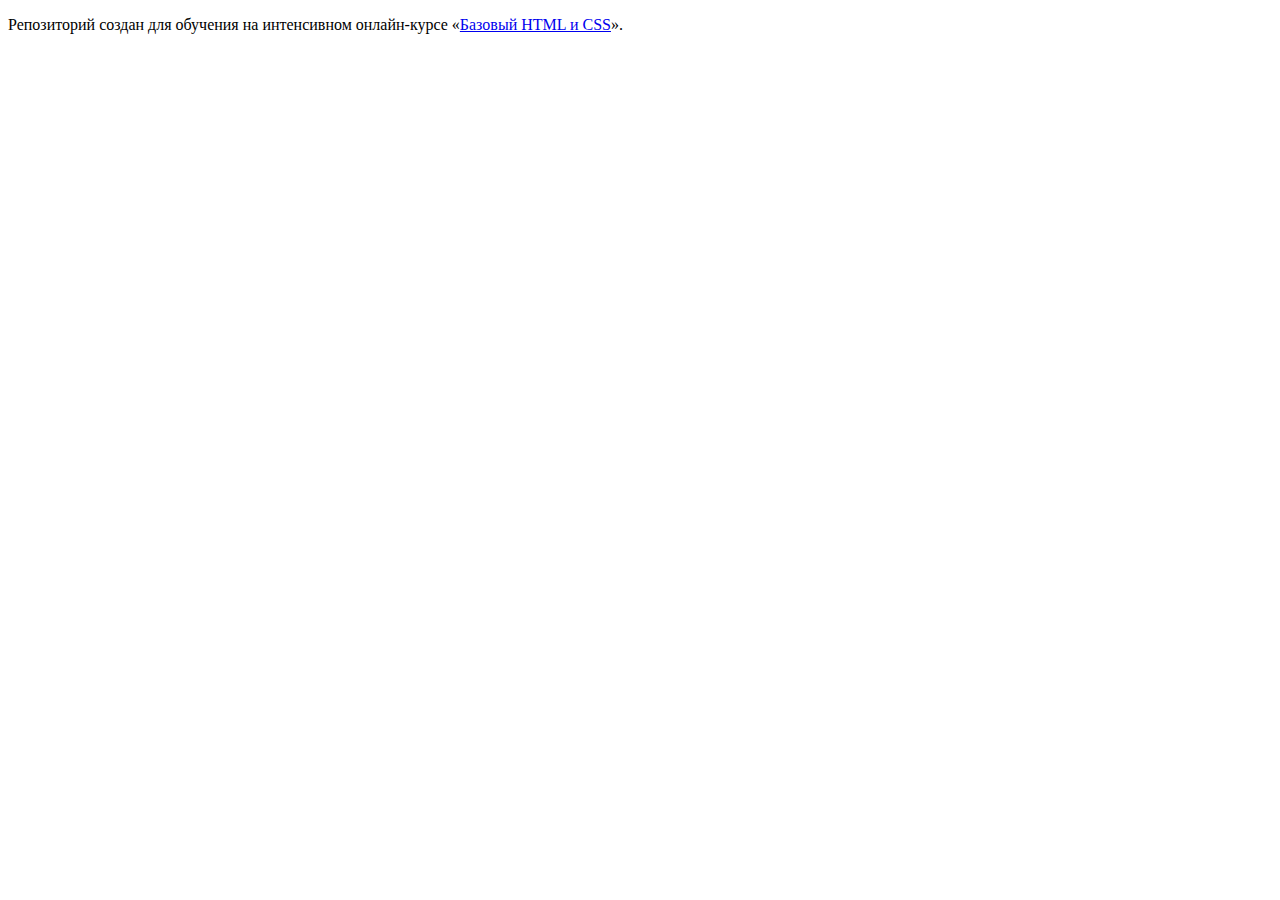
==== index.html @ 2a0ff090 ":hatching_chick:" ====
<!DOCTYPE html>
<html lang="ru">
  <head>
    <meta charset="utf-8">
    <title>HTML Academy: Барбершоп</title>
  </head>
  <body>

    <p>Репозиторий создан для обучения на интенсивном онлайн‑курсе «<a href="https://htmlacademy.ru/intensive/htmlcss">Базовый HTML и CSS</a>».</p>

  </body>
</html>
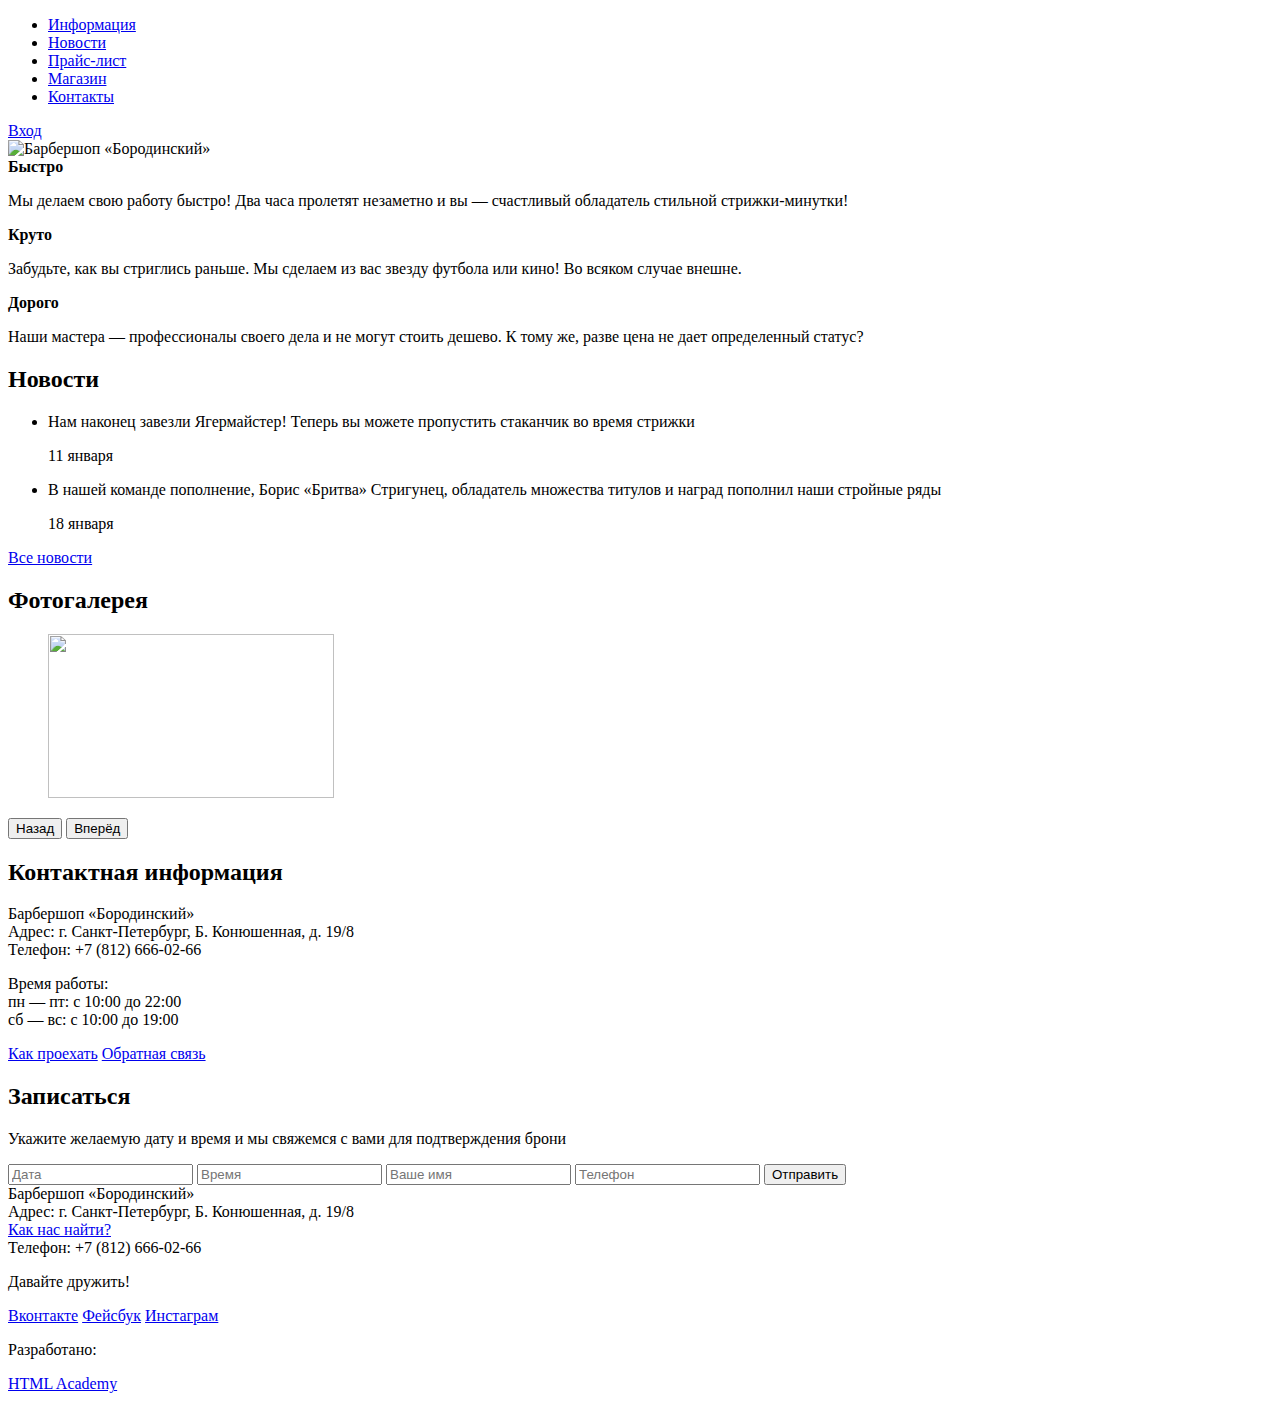
==== commit b9e46180: "Разметка Главной страницы" ====
--- a/index.html
+++ b/index.html
@@ -2,11 +2,127 @@
 <html lang="ru">
   <head>
     <meta charset="utf-8">
-    <title>HTML Academy: Барбершоп</title>
+    <title>Барбершоп «Бородинский»</title>
   </head>
   <body>
-
-    <p>Репозиторий создан для обучения на интенсивном онлайн‑курсе «<a href="https://htmlacademy.ru/intensive/htmlcss">Базовый HTML и CSS</a>».</p>
-
+    <header class="main-header">
+      <div class="container">
+        <nav class="main-navigation">
+          <ul>
+            <li>
+              <a href="#">Информация</a>
+            </li>
+            <li>
+              <a href="#">Новости</a>
+            </li>
+            <li>
+              <a href="#">Прайс-лист</a>
+            </li>
+            <li>
+              <a href="#">Магазин</a>
+            </li>
+            <li>
+              <a href="#">Контакты</a>
+            </li>
+          </ul>
+        </nav>
+        <div class="user-block">
+          <a class="login" href="#">Вход</a>
+        </div>
+      </div>
+    </header>
+    <main class="container">
+      <div class="index-logo">
+        <img src="img/index-logo.png" width="368" height="204" alt="Барбершоп «Бородинский»">
+      </div>
+      <section class="features">
+        <div class="features-item">
+          <b class="features-name">Быстро</b>
+          <p>Мы делаем свою работу быстро! Два часа пролетят незаметно и вы — счастливый обладатель стильной стрижки-минутки!</p>
+        </div>
+        <div class="features-item">
+          <b class="features-name">Круто</b>
+          <p>Забудьте, как вы стриглись раньше. Мы сделаем из вас звезду футбола или кино! Во всяком случае внешне.</p>
+        </div>
+        <div class="features-item">
+          <b class="features-name">Дорого</b>
+          <p>Наши мастера — профессионалы своего дела и не могут стоить дешево. К тому же, разве цена не дает определенный статус?</p>
+        </div>
+      </section>
+      <div class="index-content">
+        <div class="index-content-left">
+          <h2 class="index-content-title">Новости</h2>
+          <ul class="news-preview">
+            <li>
+              <p>Нам наконец завезли Ягермайстер! Теперь вы можете пропустить стаканчик во время стрижки</p>
+              <time datetime="2016-01-11">11 января</time>
+            </li>
+            <li>
+              <p>В нашей команде пополнение, Борис «Бритва» Стригунец, обладатель множества титулов и наград пополнил наши стройные ряды</p>
+              <time datetime="2016-01-18">18 января</time>
+            </li>
+          </ul>
+          <a class="btn" href="#">Все новости</a>
+        </div>
+        <div class="index-content-right">
+          <h2 class="index-content-title">Фотогалерея</h2>
+          <div class="gallery">
+            <figure class="gallery-content">
+              <img src="img/photo-1.jpg" width="286" height="164" alt="">
+            </figure>
+            <button class="btn gallery-prev" type="button">Назад</button>
+            <button class="btn gallery-next" type="button">Вперёд</button>
+          </div>
+        </div>
+      </div>
+      <div class="index-content">
+        <div class="index-content-left">
+          <h2 class="index-content-title">Контактная информация</h2>
+          <p>
+            Барбершоп «Бородинский»<br>
+            Адрес: г. Санкт-Петербург, Б. Конюшенная, д. 19/8<br>
+            Телефон: +7 (812) 666-02-66
+          </p>
+          <p>
+            Время работы:<br>
+            пн — пт: с 10:00 до 22:00<br>
+            сб — вс: с 10:00 до 19:00
+          </p>
+          <a class="btn" href="#">Как проехать</a>
+          <a class="btn" href="#">Обратная связь</a>
+        </div>
+        <div class="index-content-right">
+          <h2 class="index-content-title">Записаться</h2>
+          <p>Укажите желаемую дату и время и мы свяжемся с вами для подтверждения брони</p>
+          <form class="appointment-form" action="https://echo.htmlacademy.ru" method="post">
+            <input type="text" name="date" value="" placeholder="Дата">
+            <input type="text" name="time" value="" placeholder="Время">
+            <input type="text" name="name" value="" placeholder="Ваше имя">
+            <input type="tel" name="phone" value="" placeholder="Телефон">
+            <button class="btn" type="submit">Отправить</button>
+          </form>
+        </div>
+      </div>
+    </main>
+    <footer class="main-footer">
+      <div class="container">
+        <section class="footer-contacts">
+          Барбершоп «Бородинский»<br>
+          Адрес: г. Санкт-Петербург, Б. Конюшенная, д. 19/8<br>
+          <a href="#">Как нас найти?</a><br>
+          Телефон: +7 (812) 666-02-66
+        </section>
+        <section class="footer-social">
+          <p>Давайте дружить!</p>
+          <a class="social-btn social-btn-vk" href="#">Вконтакте</a>
+          <a class="social-btn social-btn-fb" href="#">Фейсбук</a>
+          <a class="social-btn social-btn-inst" href="#">Инстаграм</a>
+        </section>
+        <section class="footer-copyright">
+          <p>Разработано:</p>
+          <a class="btn" href="https://htmlacademy.ru">HTML Academy</a>
+        </section>
+      </div>
+    </footer>
   </body>
-</html>
+</html>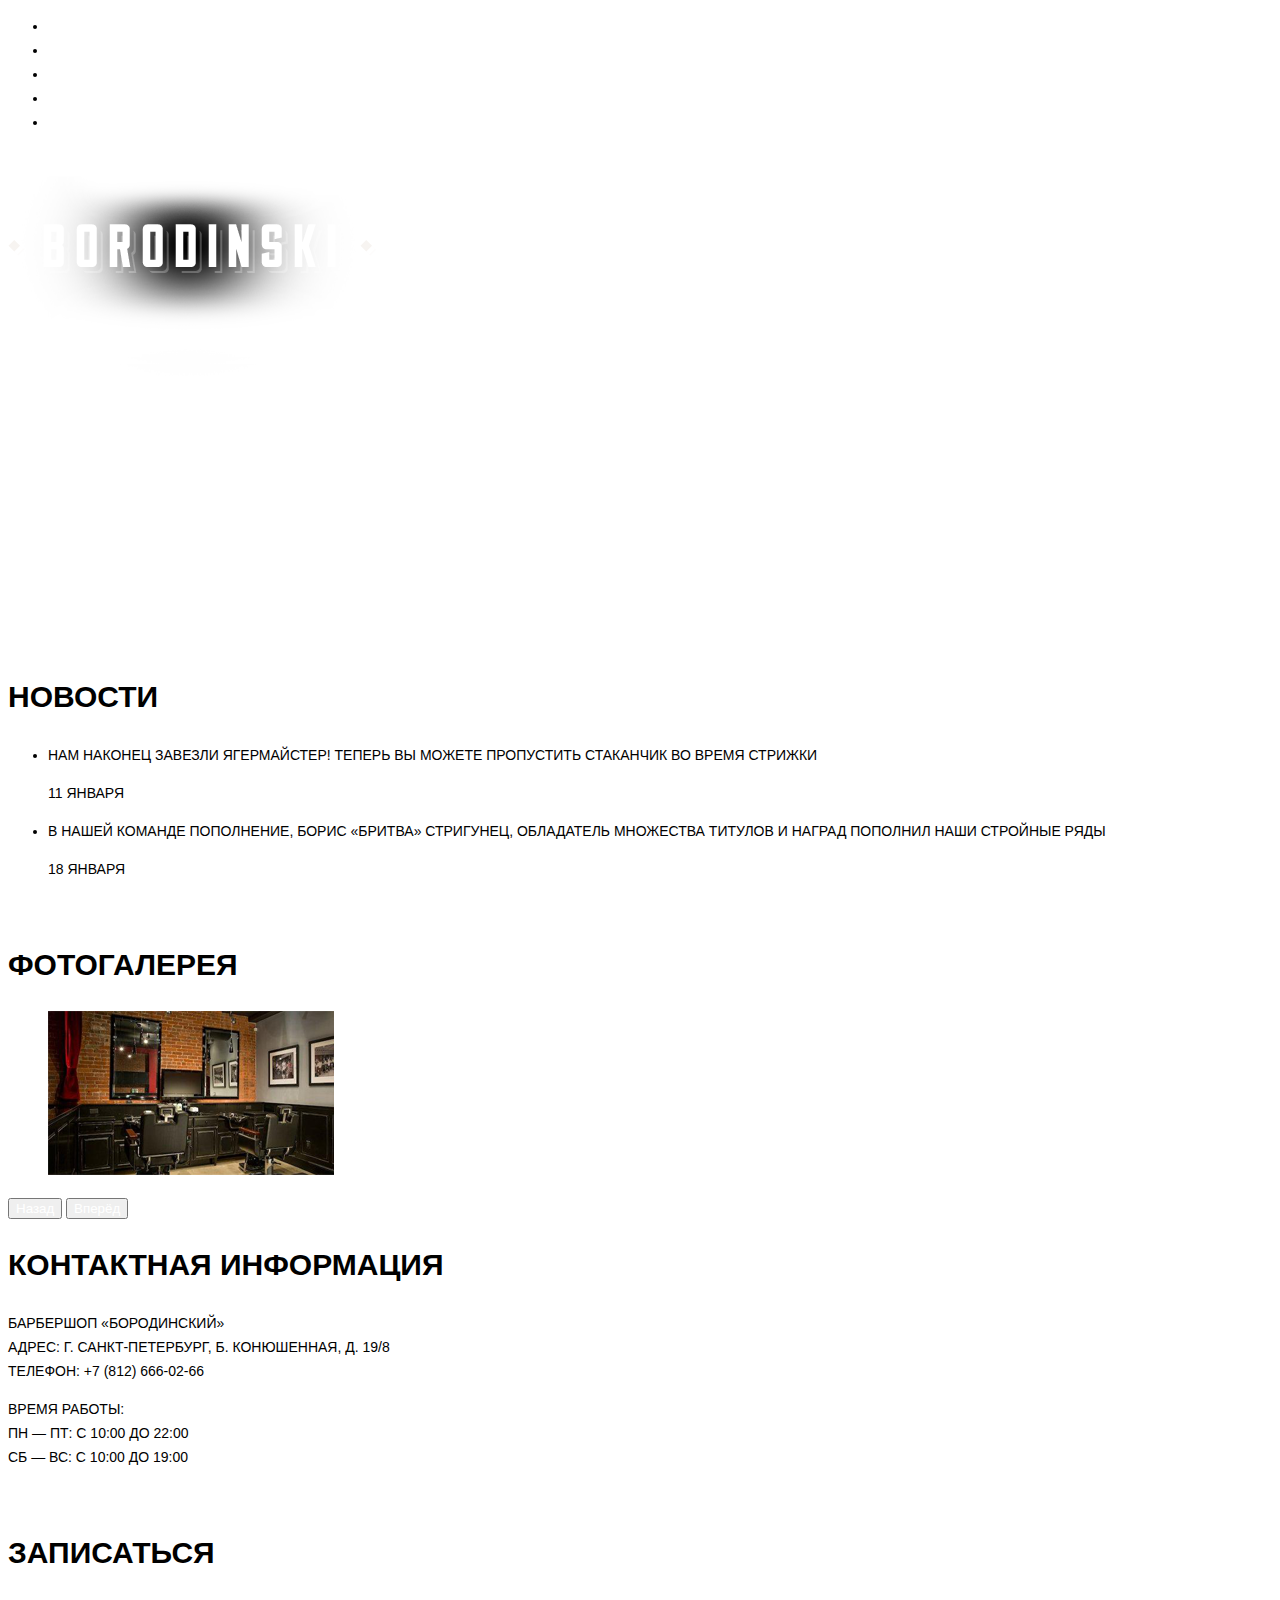
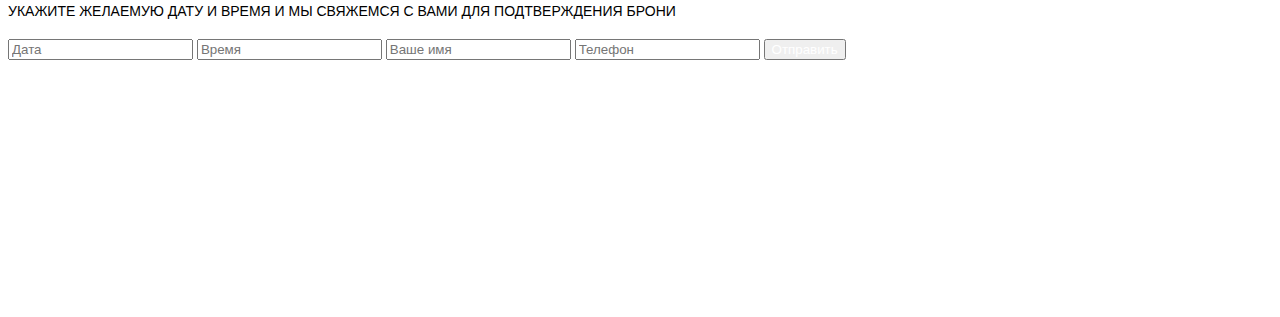
==== commit 018b9cd8: "Стили" ====
--- a/index.html
+++ b/index.html
@@ -3,6 +3,7 @@
   <head>
     <meta charset="utf-8">
     <title>Барбершоп «Бородинский»</title>
+    <link href="css/style.css" rel="stylesheet">
   </head>
   <body>
     <header class="main-header">
@@ -68,7 +69,7 @@
           <h2 class="index-content-title">Фотогалерея</h2>
           <div class="gallery">
             <figure class="gallery-content">
-              <img src="img/photo-1.jpg" width="286" height="164" alt="">
+              <img src="img/photo-1.jpg" width="286" height="164" alt="фото">
             </figure>
             <button class="btn gallery-prev" type="button">Назад</button>
             <button class="btn gallery-next" type="button">Вперёд</button>
--- a/css/style.css
+++ b/css/style.css
@@ -0,0 +1,84 @@
+body {
+	font-style: bold;
+	font-size: 14px;
+	line-height: 24px;
+	font-family: "PT Sans Narrow", "Arial", sans-serif;
+	color: #000000;
+	text-transform: uppercase;
+}
+
+h1 {
+	font-size: 30px;
+	line-height: 42px;
+}
+
+h2 {
+	font-size: 30px;
+	line-height: 42px;
+}
+
+h3 {
+	font-size: 24px;
+	line-height: 40px;	
+}
+
+.btn {
+	color: #ffffff;
+}
+
+.main-header a {
+	font-style: bold;
+	font-size: 16px;
+	line-height: 20px;
+	color: #ffffff;
+}
+
+.features {
+	color: #ffffff;
+}
+
+.features-name {
+	font-size: 30px;
+	line-height: 42px;
+}
+
+.breadcrumbs a {
+	color: #000000;
+}
+
+.breadcrumbs .disabled {
+	color: #aba9a7;
+}
+
+.code {
+	color: #aeaeae;
+}
+
+.item-title {
+	line-height: 18px;
+	color: #000000;
+}
+
+.filters {
+	line-height: 18px;
+}
+
+.manufacturers p {
+	font-style: bold;
+	font-size: 24px;
+	line-height: 30px;
+}
+
+.price-promo h2 {
+	font-size: 48px;
+	line-height: 48px;
+}
+
+.main-footer {
+	color: #ffffff;
+}
+
+.main-footer a {
+	color: #ffffff;
+}
+
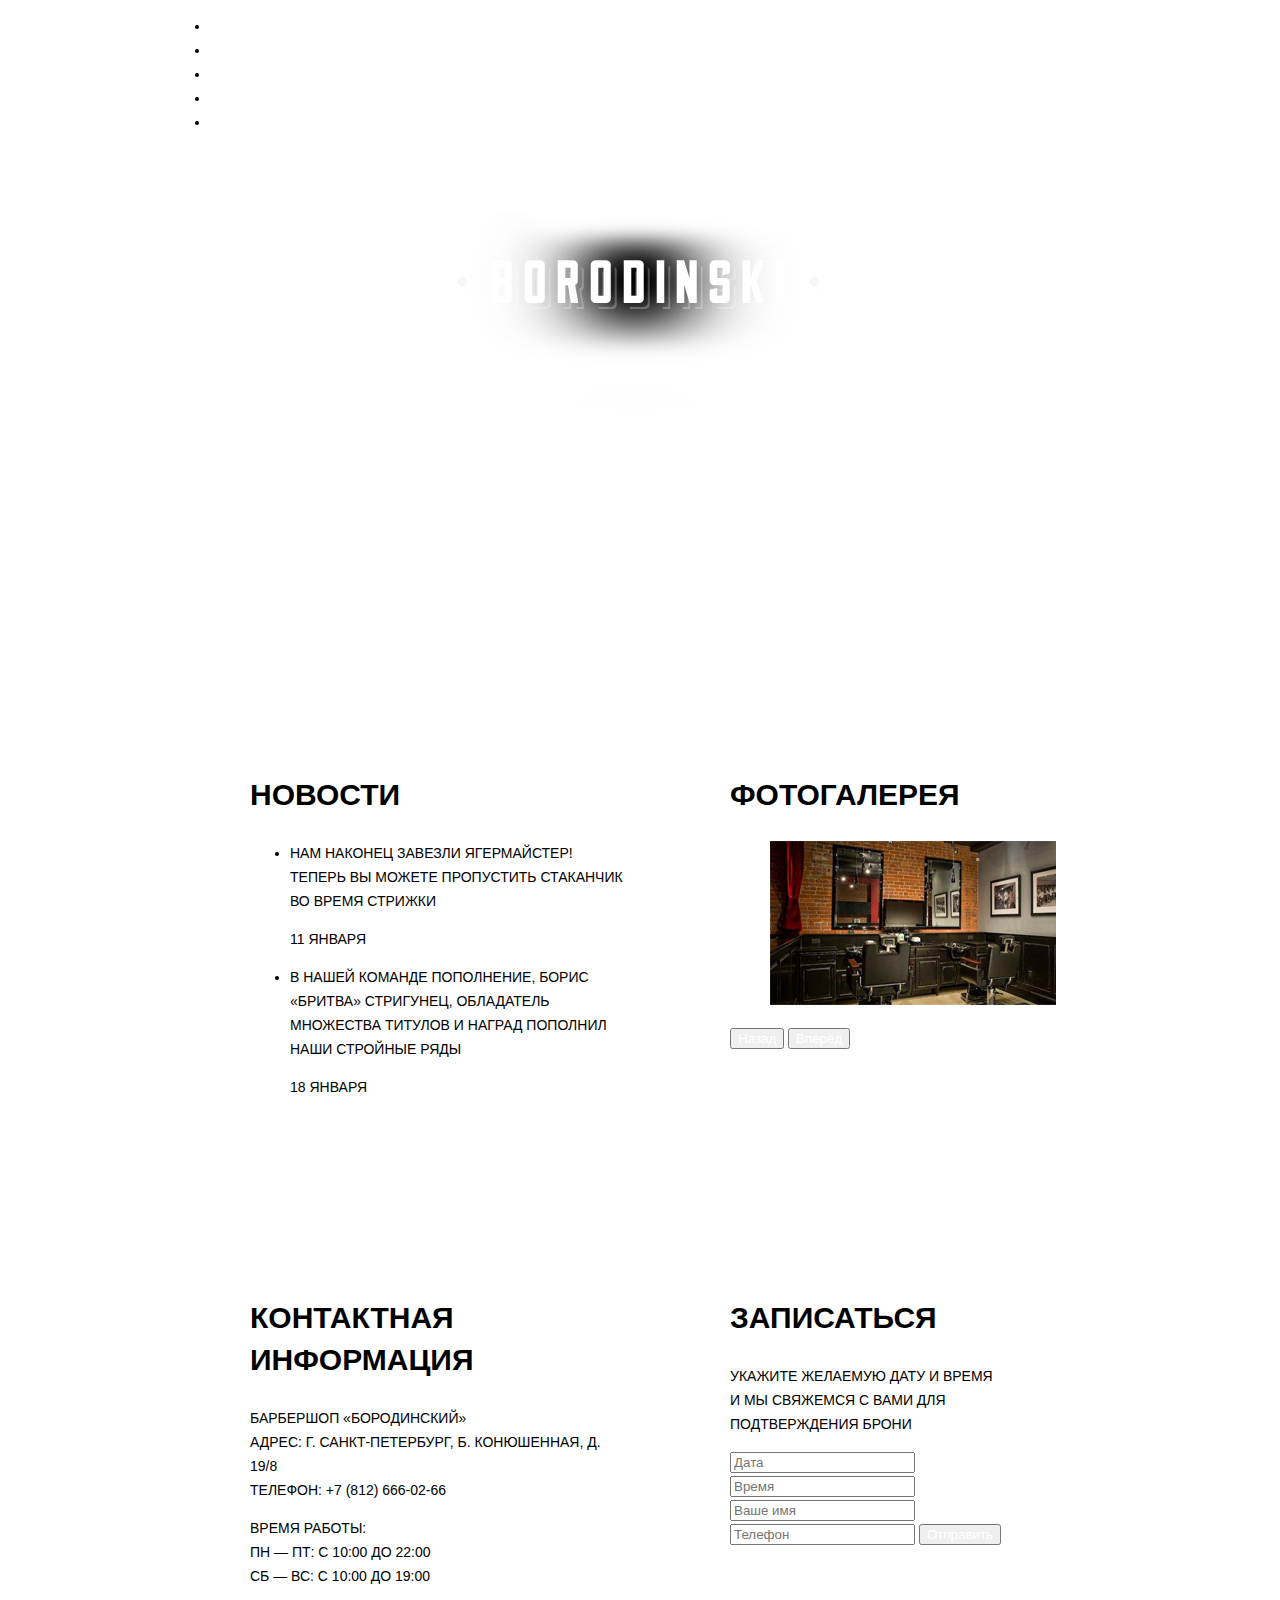
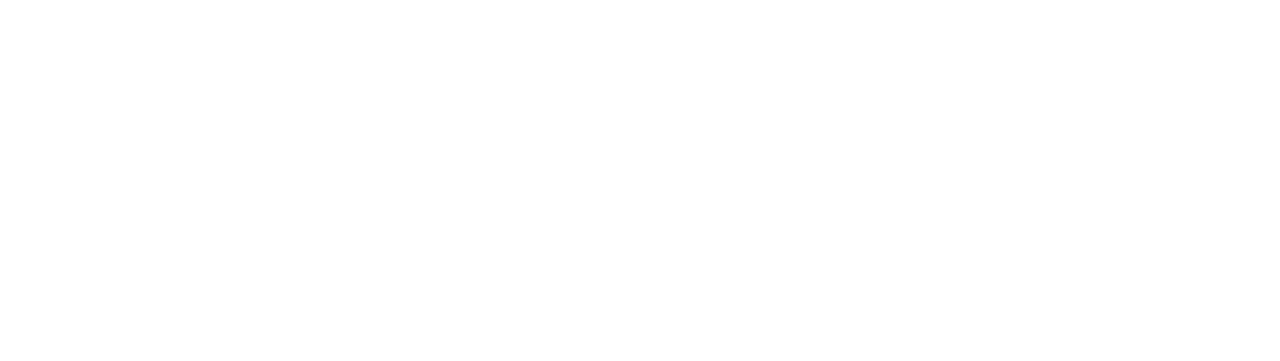
==== commit 94b64c47: "Сетка Барбершопа" ====
--- a/index.html
+++ b/index.html
@@ -7,7 +7,7 @@
   </head>
   <body>
     <header class="main-header">
-      <div class="container">
+      <div class="container clearfix">
         <nav class="main-navigation">
           <ul>
             <li>
@@ -36,7 +36,7 @@
       <div class="index-logo">
         <img src="img/index-logo.png" width="368" height="204" alt="Барбершоп «Бородинский»">
       </div>
-      <section class="features">
+      <section class="features clearfix">
         <div class="features-item">
           <b class="features-name">Быстро</b>
           <p>Мы делаем свою работу быстро! Два часа пролетят незаметно и вы — счастливый обладатель стильной стрижки-минутки!</p>
@@ -50,7 +50,7 @@
           <p>Наши мастера — профессионалы своего дела и не могут стоить дешево. К тому же, разве цена не дает определенный статус?</p>
         </div>
       </section>
-      <div class="index-content">
+      <div class="index-content clearfix">
         <div class="index-content-left">
           <h2 class="index-content-title">Новости</h2>
           <ul class="news-preview">
@@ -76,7 +76,7 @@
           </div>
         </div>
       </div>
-      <div class="index-content">
+      <div class="index-content clearfix">
         <div class="index-content-left">
           <h2 class="index-content-title">Контактная информация</h2>
           <p>
@@ -106,7 +106,7 @@
       </div>
     </main>
     <footer class="main-footer">
-      <div class="container">
+      <div class="container clearfix">
         <section class="footer-contacts">
           Барбершоп «Бородинский»<br>
           Адрес: г. Санкт-Петербург, Б. Конюшенная, д. 19/8<br>
--- a/css/style.css
+++ b/css/style.css
@@ -82,3 +82,210 @@
 	color: #ffffff;
 }
 
+/*                         */
+
+html,
+body {
+  min-width: 1122px;
+  min-height: 1750px;
+  margin: 0;
+  padding: 0;
+}
+
+body {
+
+  background-size: 1122px auto;
+}
+
+.clearfix::after {
+  content: "";
+  display: table;
+  clear: both;
+}
+
+.container {
+  width: 940px;
+  margin: 0 auto;
+  padding: 0 10px;
+}
+
+.main-header {
+  margin-bottom: 60px;
+}
+
+.main-navigation {
+  float: left;
+  width: 780px;
+
+  /* Только для оформления сетки */
+  min-height: 70px;
+}
+
+.user-block {
+  float: right;
+  width: 140px;
+
+  /* Только для оформления сетки */
+  min-height: 70px;
+}
+
+.index-logo {
+  width: 368px;
+  min-height: 204px;
+  margin-right: auto;
+  margin-left: auto;
+  margin-bottom: 25px;
+}
+
+.features {
+  margin-bottom: 80px;
+}
+
+.features-item {
+  float: left;
+  width: 300px;
+  margin-right: 20px;
+  
+  /* Только для оформления сетки */
+  min-height: 175px;
+}
+
+.features-item:last-child {
+  margin-right: 0;
+}
+
+.index-content {
+  margin-bottom: 35px;
+  padding: 50px 80px;
+}
+
+.index-content-left {
+  float: left;
+  width: 380px;
+  
+  /* Только для оформления сетки */
+  min-height: 330px;
+}
+
+.index-content-right {
+  float: right;
+  width: 300px;
+
+  /* Только для оформления сетки */
+  min-height: 330px;
+}
+
+.main-footer {
+  margin-top: 65px;
+  padding-top: 60px;
+  padding-bottom: 40px;
+}
+
+.footer-contacts {
+  float: left;
+  width: 320px;
+  margin-right: 60px;
+
+  /* Только для оформления сетки */
+  min-height: 90px;
+}
+
+.footer-social {
+  float: left;
+  width: 180px;
+
+  /* Только для оформления сетки */
+  min-height: 90px;
+}
+
+.footer-copyright {
+  float: right;
+  width: 180px;
+
+  /* Только для оформления сетки */
+  min-height: 90px;
+}
+
+.breadcrumbs {
+	margin-bottom: 60px;
+}
+
+.filters {
+	float: left;
+	width: 220px;
+	min-height: 570px;
+}
+
+.catalog-item {
+	display: inline-block;
+	vertical-align: top;
+	width: 220px;
+	min-height: 280px;
+	margin-left: 20px;
+	margin-bottom: 20px;
+}
+
+.catalog-item:nth-child(3) {
+	margin-left: 10px;
+	margin-right: 0px;
+}
+
+
+.catalog-item:last-child {
+	margin-left: 10px;
+	margin-right: 0px;
+}
+
+.item-photos {
+	float: left;
+	width: 460px;
+}
+
+.item-photos img{
+	margin-right: 15px;
+	margin-bottom: 20px;
+}
+
+.item-photos img:last-of-type {
+	margin-right: 0;
+}
+
+.item-content {
+	float: right;
+	width: 390px;
+}
+
+.availability {
+	float: left;
+	width: 150px;
+}
+
+.code {
+	float: right;
+	width: 140px;
+}
+
+.price-resources {
+	float: left;
+	width: 240px;
+}
+
+.price-table {
+	float: right;
+	width: 460px;
+}
+
+.about-us {
+	float: left;
+}
+
+.left-column {
+	float: left;
+	width: 380px;
+	margin-right: 100px;
+}
+
+.right-column {
+	float: right;
+	width: 380px;
+}
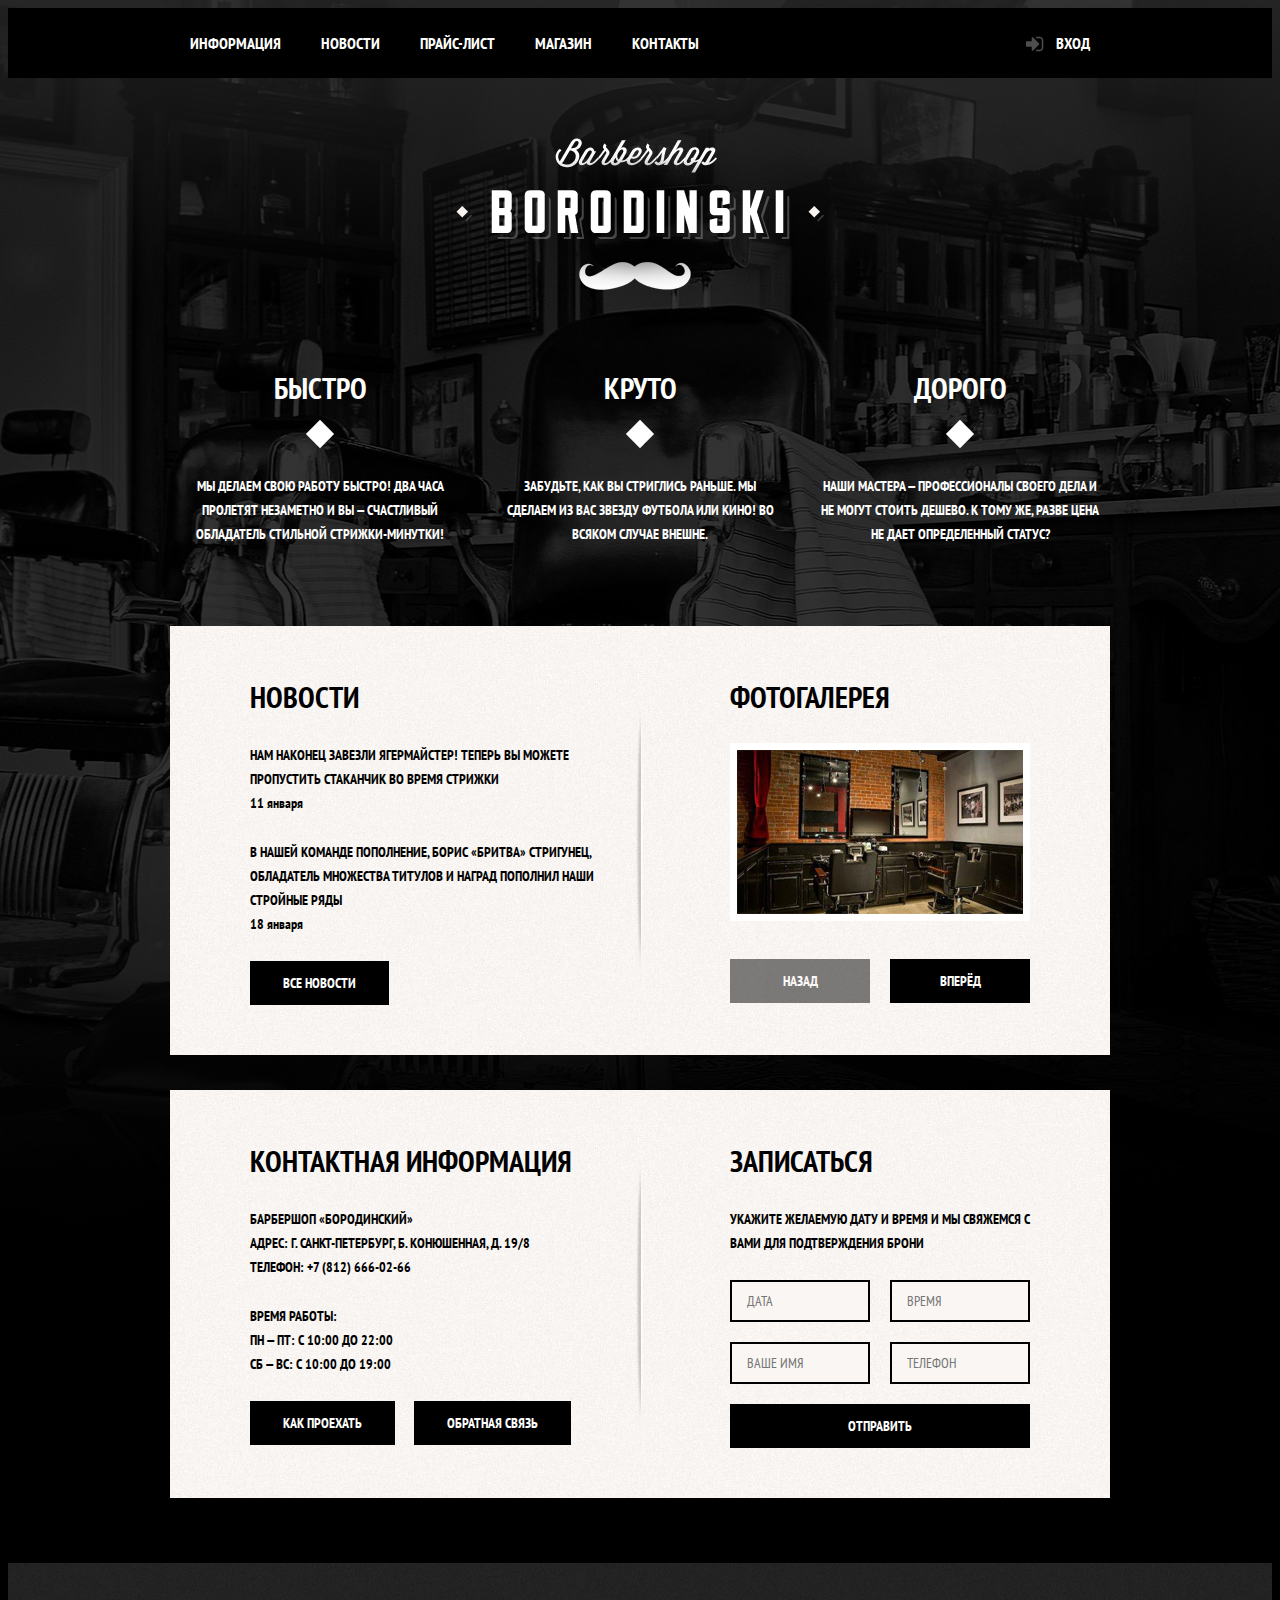
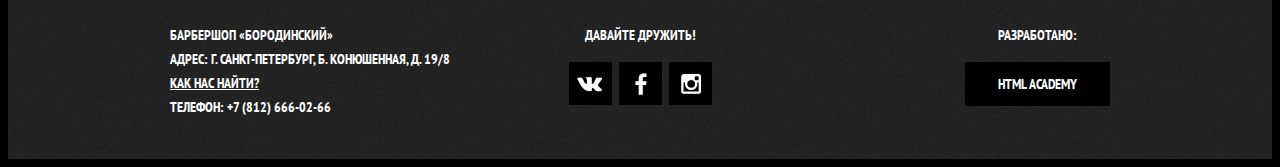
==== commit df062938: "Задание" ====
--- a/index.html
+++ b/index.html
@@ -3,7 +3,9 @@
   <head>
     <meta charset="utf-8">
     <title>Барбершоп «Бородинский»</title>
-    <link href="css/style.css" rel="stylesheet">
+    <link rel="stylesheet" href="https://fonts.googleapis.com/css?family=PT+Sans+Narrow:400,700&amp;subset=latin,cyrillic">
+    <link rel="stylesheet" href="css/normalize.css">
+    <link rel="stylesheet" href="css/style.css">
   </head>
   <body>
     <header class="main-header">
@@ -17,13 +19,13 @@
               <a href="#">Новости</a>
             </li>
             <li>
-              <a href="#">Прайс-лист</a>
+              <a href="price.html">Прайс-лист</a>
             </li>
             <li>
-              <a href="#">Магазин</a>
+              <a href="catalog.html">Магазин</a>
             </li>
             <li>
-              <a href="#">Контакты</a>
+              <a href="#cont">Контакты</a>
             </li>
           </ul>
         </nav>
@@ -39,15 +41,15 @@
       <section class="features clearfix">
         <div class="features-item">
           <b class="features-name">Быстро</b>
-          <p>Мы делаем свою работу быстро! Два часа пролетят незаметно и вы — счастливый обладатель стильной стрижки-минутки!</p>
+          <p>Мы делаем свою работу быстро! Два часа пролетят незаметно и вы — счастливый обладатель стильной стрижки-минутки!</p>
         </div>
         <div class="features-item">
           <b class="features-name">Круто</b>
-          <p>Забудьте, как вы стриглись раньше. Мы сделаем из вас звезду футбола или кино! Во всяком случае внешне.</p>
+          <p>Забудьте, как вы стриглись раньше. Мы сделаем из вас звезду футбола или кино! Во всяком случае внешне.</p>
         </div>
         <div class="features-item">
           <b class="features-name">Дорого</b>
-          <p>Наши мастера — профессионалы своего дела и не могут стоить дешево. К тому же, разве цена не дает определенный статус?</p>
+          <p>Наши мастера — профессионалы своего дела и не могут стоить дешево. К тому же, разве цена не дает определенный статус?</p>
         </div>
       </section>
       <div class="index-content clearfix">
@@ -55,11 +57,11 @@
           <h2 class="index-content-title">Новости</h2>
           <ul class="news-preview">
             <li>
-              <p>Нам наконец завезли Ягермайстер! Теперь вы можете пропустить стаканчик во время стрижки</p>
+              <p>Нам наконец завезли Ягермайстер! Теперь вы можете пропустить стаканчик во время стрижки</p>
               <time datetime="2016-01-11">11 января</time>
             </li>
             <li>
-              <p>В нашей команде пополнение, Борис «Бритва» Стригунец, обладатель множества титулов и наград пополнил наши стройные ряды</p>
+              <p>В нашей команде пополнение, Борис «Бритва» Стригунец, обладатель множества титулов и наград пополнил наши стройные ряды</p>
               <time datetime="2016-01-18">18 января</time>
             </li>
           </ul>
@@ -69,9 +71,9 @@
           <h2 class="index-content-title">Фотогалерея</h2>
           <div class="gallery">
             <figure class="gallery-content">
-              <img src="img/photo-1.jpg" width="286" height="164" alt="фото">
+              <img src="img/photo-1.jpg" width="286" height="164" alt="">
             </figure>
-            <button class="btn gallery-prev" type="button">Назад</button>
+            <button class="btn gallery-prev" type="button" disabled>Назад</button>
             <button class="btn gallery-next" type="button">Вперёд</button>
           </div>
         </div>
@@ -81,20 +83,20 @@
           <h2 class="index-content-title">Контактная информация</h2>
           <p>
             Барбершоп «Бородинский»<br>
-            Адрес: г. Санкт-Петербург, Б. Конюшенная, д. 19/8<br>
+            Адрес: г. Санкт-Петербург, Б. Конюшенная, д. 19/8<br>
             Телефон: +7 (812) 666-02-66
           </p>
           <p>
             Время работы:<br>
-            пн — пт: с 10:00 до 22:00<br>
-            сб — вс: с 10:00 до 19:00
+            пн — пт: с 10:00 до 22:00<br>
+            сб — вс: с 10:00 до 19:00
           </p>
           <a class="btn" href="#">Как проехать</a>
-          <a class="btn" href="#">Обратная связь</a>
+          <a class="btn" href="#" name="cont">Обратная связь</a>
         </div>
         <div class="index-content-right">
           <h2 class="index-content-title">Записаться</h2>
-          <p>Укажите желаемую дату и время и мы свяжемся с вами для подтверждения брони</p>
+          <p>Укажите желаемую дату и время и мы свяжемся с вами для подтверждения брони</p>
           <form class="appointment-form" action="https://echo.htmlacademy.ru" method="post">
             <input type="text" name="date" value="" placeholder="Дата">
             <input type="text" name="time" value="" placeholder="Время">
@@ -105,11 +107,11 @@
         </div>
       </div>
     </main>
-    <footer class="main-footer">
+    <footer class="main-footer footer-index">
       <div class="container clearfix">
         <section class="footer-contacts">
           Барбершоп «Бородинский»<br>
-          Адрес: г. Санкт-Петербург, Б. Конюшенная, д. 19/8<br>
+          Адрес: г. Санкт-Петербург, Б. Конюшенная, д. 19/8<br>
           <a href="#">Как нас найти?</a><br>
           Телефон: +7 (812) 666-02-66
         </section>
@@ -125,5 +127,25 @@
         </section>
       </div>
     </footer>
+    <div class="modal-content">
+      <button class="modal-content-close" type="button" title="Закрыть">Закрыть</button>
+      <h2 class="modal-content-title">Личный кабинет</h2>
+      <p>Введите свой логин и пароль.</p>
+      <form class="login-form" action="https://echo.htmlacademy.ru" method="post">
+        <input class="icon-user" type="text" name="login" placeholder="Логин">
+        <input class="icon-password" type="password"  name="password" placeholder="Пароль">
+        <label class="login-checkbox">
+          <input type="checkbox" name="remember">
+          <span class="checkbox-indicator"></span>
+          Запомните меня
+        </label>
+        <a class="restore" href="#">Я забыл пароль!</a>
+        <button class="btn" type="submit">Войти</button>
+      </form>
+    </div>
+    <div class="modal-content-map">
+      <button class="modal-content-close" type="button" title="Закрыть">Закрыть</button>
+      <div id="yandex-map"></div>
+    </div>
   </body>
 </html>--- a/css/style.css
+++ b/css/style.css
@@ -1,104 +1,25 @@
 body {
-	font-style: bold;
-	font-size: 14px;
-	line-height: 24px;
-	font-family: "PT Sans Narrow", "Arial", sans-serif;
-	color: #000000;
-	text-transform: uppercase;
-}
-
-h1 {
-	font-size: 30px;
-	line-height: 42px;
-}
-
-h2 {
-	font-size: 30px;
-	line-height: 42px;
-}
-
-h3 {
-	font-size: 24px;
-	line-height: 40px;	
-}
-
-.btn {
-	color: #ffffff;
-}
-
-.main-header a {
-	font-style: bold;
-	font-size: 16px;
-	line-height: 20px;
-	color: #ffffff;
-}
-
-.features {
-	color: #ffffff;
-}
-
-.features-name {
-	font-size: 30px;
-	line-height: 42px;
-}
-
-.breadcrumbs a {
-	color: #000000;
-}
-
-.breadcrumbs .disabled {
-	color: #aba9a7;
-}
-
-.code {
-	color: #aeaeae;
-}
-
-.item-title {
-	line-height: 18px;
-	color: #000000;
-}
-
-.filters {
-	line-height: 18px;
-}
-
-.manufacturers p {
-	font-style: bold;
-	font-size: 24px;
-	line-height: 30px;
-}
-
-.price-promo h2 {
-	font-size: 48px;
-	line-height: 48px;
-}
-
-.main-footer {
-	color: #ffffff;
-}
-
-.main-footer a {
-	color: #ffffff;
-}
-
-/*                         */
-
-html,
-body {
-  min-width: 1122px;
-  min-height: 1750px;
-  margin: 0;
-  padding: 0;
-}
-
-body {
-
-  background-size: 1122px auto;
+  min-width: 960px;
+
+  font-weight: 700;
+  font-size: 14px;
+  line-height: 24px;
+  font-family: "PT Sans Narrow", "Arial", sans-serif;
+  color: #ffffff;
+  text-transform: uppercase;
+
+  background: #000000 url("../img/tint.png") no-repeat center top;
+}
+
+.inner-page {
+  color: #000000;
+
+  background: #f8f3f0 url("../img/pattern-white.jpg") repeat;
 }
 
 .clearfix::after {
   content: "";
+
   display: table;
   clear: both;
 }
@@ -111,30 +32,145 @@
 
 .main-header {
   margin-bottom: 60px;
+  
+  color: #ffffff;
+  
+  background-color: #000000;
+}
+
+.inner-page .main-header {
+  margin-bottom: 55px;
 }
 
 .main-navigation {
   float: left;
   width: 780px;
-
-  /* Только для оформления сетки */
-  min-height: 70px;
+}
+
+.main-navigation ul {
+  margin: 0;
+  padding: 0;
+
+  list-style: none;
+  font-size: 0;
+}
+
+.main-navigation li {
+  display: inline-block;
+
+  font-size: 16px;
+  line-height: 20px;
+  vertical-align: top;
+}
+
+.main-navigation a {
+  display: block;
+  padding: 25px 20px;
+  
+  color: #ffffff;
+  text-decoration: none;
+}
+
+.main-navigation a:hover {
+  background: #242424;
+}
+
+.main-navigation .active {
+  position: relative;
+
+  background-color: none;
+}
+
+.main-navigation .active a:hover {
+  background: none;
+}
+
+.main-navigation .active::after {
+  content: "";
+  position: absolute;
+  right: 20px;
+  bottom: 0;
+  left: 20px;
+
+  height: 5px;
+
+  background-color: #ffffff;
+}
+
+/* Вложенность 3, но при желании можно уменьшить */
+
+.main-navigation .active span {
+  display: block;
+  padding: 25px 20px;
+}
+
+.main-navigation .logo-inner {
+  float: left;
+  width: 111px;
+  height: 20px;
+  padding-top: 22px;
+}
+
+.main-navigation .logo-inner img{
+  width: 111px;
+  height: 24px;
+}
+
+.main-navigation .logo-inner:hover {
+  background: none;
 }
 
 .user-block {
   float: right;
-  width: 140px;
-
-  /* Только для оформления сетки */
-  min-height: 70px;
+  max-width: 140px;
+}
+
+.login {
+  position: relative;
+  
+  display: inline-block;
+  padding: 25px 20px;
+  padding-left: 50px;
+  
+  font-size: 16px;
+  line-height: 20px;
+  vertical-align: top;
+  color: #ffffff;
+  text-decoration: none;
+}
+
+.login:hover {
+  background-color: #242424;
+}
+
+.login::before {
+  content: "";
+  position: absolute;
+  top: 28px;
+  left: 20px;
+
+  width: 18px;
+  height: 18px;
+
+  background: transparent url("../img/sprite.png") no-repeat;
+  background-position: -20px -20px;
+  opacity: 0.3;
+}
+
+.login:hover::before {
+  opacity: 1;
 }
 
 .index-logo {
   width: 368px;
-  min-height: 204px;
-  margin-right: auto;
-  margin-left: auto;
+  height: 204px;
+  margin: 0 auto;
   margin-bottom: 25px;
+}
+
+.index-logo img {
+  width: 368px;
+  height: 204px;
 }
 
 .features {
@@ -145,147 +181,984 @@
   float: left;
   width: 300px;
   margin-right: 20px;
-  
-  /* Только для оформления сетки */
-  min-height: 175px;
+
+  text-align: center;
 }
 
 .features-item:last-child {
   margin-right: 0;
+}
+
+.features-name {
+  position: relative;
+
+  display: block;
+  margin-bottom: 30px;
+  padding-bottom: 35px;
+
+  font-size: 30px;
+  line-height: 42px;
+}
+
+.features-item p {
+  margin: 10px;
+  margin-bottom: 0;
+}
+
+.features-name::after {
+  content: "";
+  position: absolute;
+  bottom: 0;
+  left: 50%;
+
+  display: block;
+  width: 20px;
+  height: 20px;
+  margin-left: -10px;
+
+  background-color: #ffffff;
+  transform: rotate(45deg);
 }
 
 .index-content {
   margin-bottom: 35px;
   padding: 50px 80px;
+
+  color: #000000;
+
+  background: url("../img/index-content-shadow.png") no-repeat center,
+  #f8f5f2 url("../img/pattern-white.jpg");
 }
 
 .index-content-left {
   float: left;
   width: 380px;
-  
-  /* Только для оформления сетки */
-  min-height: 330px;
 }
 
 .index-content-right {
   float: right;
   width: 300px;
-
-  /* Только для оформления сетки */
-  min-height: 330px;
+}
+
+.index-content-title {
+  margin: 0;
+  margin-bottom: 25px;
+  
+  font-size: 30px;
+  line-height: 42px;
+}
+
+.index-content p {
+  margin: 0;
+  margin-bottom: 25px;
+}
+
+.news-preview {
+  margin: 0;
+  padding: 0;
+  padding-right: 35px;
+
+  list-style: none;
+}
+
+.news-preview li {
+  margin-bottom: 25px;
+}
+
+.news-preview p {
+  margin-bottom: 0;
+}
+
+.news-preview time {
+  text-transform: none;
+}
+
+.btn {
+  display: inline-block;
+  margin-right: 16px;
+  padding: 10px 33px;
+
+  font-weight: 700;
+  font-size: 14px;
+  line-height: 24px;
+  font-family: "PT Sans Narrow", "Arial", sans-serif;
+  vertical-align: top;
+  text-align: center;
+  color: #ffffff;
+  text-transform: uppercase;
+  text-decoration: none;
+  
+  background-color: #000000;
+  border: none;
+  cursor: pointer;
+}
+
+.btn:hover,
+.btn:active {
+  background-color: #663d15;
+}
+
+.btn.disabled,
+.btn:disabled {
+  cursor: default;
+  opacity: 0.5;
+}
+
+.btn.disabled:hover,
+.btn:disabled:hover {
+  background-color: #000000;
+}
+
+.gallery {
+  position: relative;
+
+  height: 260px;
+}
+
+.gallery-content {
+  height: 164px;
+  margin: 0;
+
+  background-color: #cccccc;
+  border: 7px solid #ffffff;
+}
+
+.gallery-content img {
+  width: 286px;
+  height: 164px;
+}
+
+.gallery .btn {
+  position: absolute;
+  bottom: 0;
+
+  width: 140px;
+  margin: 0;
+}
+
+.gallery-prev {
+  left: 0;
+}
+
+.gallery-next {
+  right: 0;
+}
+
+.appointment-form input {
+  float: left;
+  width: 106px;
+  margin-right: 20px;
+  margin-bottom: 20px;
+  padding: 7px 15px;
+
+  font-size: 14px;
+  line-height: 24px;
+  font-family: "PT Sans Narrow", "Arial", sans-serif;
+  color: #000000;
+  text-transform: uppercase;
+  
+  background-color: #f9f6f3;
+  border: 2px solid #000000;
+}
+
+.appointment-form input:focus {
+  border: 2px solid #663d15;
+}
+
+.appointment-form input:nth-child(2n) {
+  margin-right: 0;
+}
+
+.appointment-form .btn {
+  clear: both;
+  width: 100%;
+}
+
+/* Стили внутренних страниц */
+
+.inner-page-title {
+  margin-bottom: 55px;
+}
+
+.inner-page-title h1 {
+  margin: 0;
+  margin-bottom: 20px;
+  padding: 0;
+
+  font-size: 30px;
+  line-height: 42px;
+}
+
+.breadcrumbs {
+  margin: 0;
+  padding: 0;
+
+  list-style: none;
+}
+
+.breadcrumbs li {
+  position: relative;
+
+  display: inline;
+  padding-right: 40px;
+}
+
+.breadcrumbs li::after {
+  content: "";
+  position: absolute;
+  top: 4px;
+  right: 18px;
+
+  width: 8px;
+  height: 8px;
+
+  background-color: #000000;
+  transform: rotate(45deg);
+}
+
+.breadcrumbs a {
+  color: #000000;
+  text-decoration: none;
+}
+
+.breadcrumbs a:hover {
+  text-decoration: underline;
+}
+
+.breadcrumbs .current {
+  color: #aba9a7;
+}
+
+.breadcrumbs .current::after {
+  display: none;
+}
+
+/* Стиль списка товара */ 
+
+
+.item-descr-list {
+  margin: 14px 0;
+  padding: 0;
+  list-style: none;
+}
+
+.item-descr-list li {
+  position: relative;
+  padding-left: 20px;
+}
+
+.item-descr-list li::before {
+  content: "";
+  position: absolute;
+  top: 8px;
+  left: 0;
+
+  width: 8px;
+  height: 8px;
+
+  background-color: #000000;
+  transform: rotate(45deg);
+}
+
+
+/* Стили цен*/
+
+.price {
+  float: left;
+  min-width: 50px;
+  padding: 15px 25px;
+  background-color: #e5e5e5;
+}
+
+.price-btn {
+  float: left;
+  min-width: 50px;
+  padding: 15px 20px;
+}
+
+/*  */
+
+
+
+
+/* Общие стили для контентных тегов */
+
+.inner-content {
+  margin-bottom: 75px;
+}
+
+.inner-content h2 {
+  margin-top: 60px;
+  margin-bottom: 30px;
+
+  font-size: 24px;
+  line-height: 30px;
+}
+
+.inner-content p {
+  margin: 14px 0;
+}
+
+.inner-content table {
+  border-collapse: collapse;
+}
+
+.inner-content td {
+  padding: 10px 15px;
+
+  border: 2px solid #000000;
+}
+
+/* Особые стили для контентных тегов */
+
+.big-heading {
+  margin-top: 55px;
+  margin-bottom: 65px;
+
+  text-align: center;
+}
+
+.big-heading h2 {
+  position: relative;
+  z-index: 2;
+  
+  display: inline-block;
+  margin: 0;
+  padding: 0 25px;
+
+  font-size: 48px;
+  line-height: 48px;
+  text-align: center;
+  
+  background: #f8f3f0 url("../img/pattern-white.jpg") repeat;
+}
+
+.big-heading::after {
+  content: "";
+  position: relative;
+  top: -25px;
+  z-index: 1;
+
+  display: block;
+
+  border-bottom: 2px solid #000000;
+}
+
+.custom-list-1 {
+  margin: 14px 0;
+  padding: 0;
+
+  list-style: none;
+}
+
+.custom-list-1 li {
+  position: relative;
+
+  margin-bottom: 15px;
+  padding-left: 20px;
+}
+
+.custom-list-1 li::before {
+  content: "";
+  position: absolute;
+  top: 8px;
+  left: 0;
+
+  width: 8px;
+  height: 8px;
+
+  background-color: #000000;
+  transform: rotate(45deg);
+}
+
+.prices-table {
+  width: 100%;
+}
+
+.prices-table td {
+  width: 50%;
+}
+
+.prices-table td:last-child {
+  text-align: center;
+}
+
+.short-text {
+  padding-right: 80px;
+}
+
+/* Колонки для контента */
+
+.inner-columns {
+  margin: 60px 0;
+}
+
+.inner-column-left,
+.inner-column-right {
+  width: 460px;
+}
+
+.inner-column-left {
+  float: left;
+}
+
+.inner-column-right {
+  float: right;
+}
+
+.inner-column-left *:first-child,
+.inner-column-right *:first-child {
+  margin-top: 0;
+}
+
+.inner-column-left *:last-child,
+.inner-column-right *:last-child {
+  margin-bottom: 0;
 }
 
 .main-footer {
   margin-top: 65px;
   padding-top: 60px;
   padding-bottom: 40px;
+
+  color: #ffffff; /* лучше явно прописать везде для футера */
+
+  background: #252525 url("../img/pattern-black.jpg");
+  box-shadow: inset 0px 30px 40px -15px #000;
+}
+
+.footer-index {
+  box-shadow: none;
 }
 
 .footer-contacts {
   float: left;
   width: 320px;
   margin-right: 60px;
-
-  /* Только для оформления сетки */
-  min-height: 90px;
+}
+
+.footer-contacts a {
+  color: #ffffff;
+}
+
+.footer-contacts a:hover {
+  text-decoration: none;
 }
 
 .footer-social {
   float: left;
   width: 180px;
 
-  /* Только для оформления сетки */
-  min-height: 90px;
+  text-align: center;
 }
 
 .footer-copyright {
   float: right;
-  width: 180px;
-
-  /* Только для оформления сетки */
-  min-height: 90px;
-}
+  max-width: 180px;
+}
+
+.footer-social p {
+  margin: 0;
+  margin-bottom: 15px;
+}
+
+.social-btn {
+  display: inline-block;
+  width: 43px;
+  height: 43px;
+  margin: 0 2px;
+
+  font-size: 0;
+  vertical-align: top;
+  text-decoration: none;
+
+  background: #000000 url("../img/sprite.png") no-repeat center;
+
+
+  transition: 
+    background-position 0.5s,
+    background-color 0.5s;  
+}
+
+.social-btn:hover {
+  background-color: #ffffff;
+}
+
+.social-btn-vk {
+  background-position: -12px -129px;
+}
+
+.social-btn-fb {
+  background-position: -65px -70px;
+}
+
+.social-btn-inst {
+  background-position: -66px -9px;
+}
+
+.social-btn-vk:hover {
+  background-position: -77px -129px;
+}
+
+.social-btn-fb:hover {
+  background-position: -117px -70px;
+}
+
+.social-btn-inst:hover {
+  background-position: -8px -68px;
+}
+
+.footer-copyright p {
+  margin: 0;
+  margin-bottom: 15px;
+
+  text-align: center;
+}
+
+.footer-copyright .btn {
+  margin-right: 0;
+}
+
+.footer-copyright .btn:hover {
+  color: #000000;
+
+  background-color: #ffffff;
+}
+
+
+
+
+
+.breadcrumbs a {
+  color: #000000;
+}
+
+.breadcrumbs .disabled {
+  color: #aba9a7;
+}
+
+.code {
+  color: #aeaeae;
+}
+
+.item-title {
+  line-height: 18px;
+  color: #000000;
+}
+
+.filters {
+  line-height: 18px;
+}
+
+.manufacturers p {
+  font-style: bold;
+  font-size: 24px;
+  line-height: 30px;
+}
+
+.price-promo h2 {
+  font-size: 48px;
+  line-height: 48px;
+}
+
+.main-footer {
+  color: #ffffff;
+}
+
+.main-footer a {
+  color: #ffffff;
+}
+
+/*        ФИЛЬТР                 */
+
+
+.filters input[type="checkbox"] {
+  display: none;
+}
+
+
+.filter-checkbox {
+  position: relative;
+
+  padding-left: 30px;
+
+  cursor: pointer;
+}
+
+.filter-checkbox:hover {
+  color: #663d15;
+}
+
+.filter-checkbox input[type="checkbox"] + .checkbox-indicator {
+  position: absolute;
+  top: -3px;
+  left: 0;
+
+  width: 17px;
+  height: 17px;
+
+  border: 2px solid #000000;
+}
+
+.filter-checkbox input[type="checkbox"]:checked + .checkbox-indicator::before,
+.filter-checkbox input[type="checkbox"]:checked + .checkbox-indicator::after {
+  content: "";
+  position: absolute;
+  top: 8px;
+  left: 1px;
+
+  width: 15px;
+  height: 2px;
+
+  background-color: #000000;
+}
+
+.filter-checkbox input[type="checkbox"]:checked + .checkbox-indicator::before {
+  transform: rotate(45deg);
+}
+
+.filter-checkbox input[type="checkbox"]:checked + .checkbox-indicator::after {
+  transform: rotate(-45deg);
+}
+
+.manufacturers h3 {
+  line-height: 30px;
+  font-size: 24px;
+}
+
+.manufacturers label {
+  margin-bottom: 16px;
+}
+
+
+
+/*             */
+
+
 
 .breadcrumbs {
-	margin-bottom: 60px;
+  margin-bottom: 60px;
 }
 
 .filters {
-	float: left;
-	width: 220px;
-	min-height: 570px;
+  float: left;
+  width: 220px;
+  min-height: 688px;
 }
 
 .catalog-item {
-	display: inline-block;
-	vertical-align: top;
-	width: 220px;
-	min-height: 280px;
-	margin-left: 20px;
-	margin-bottom: 20px;
+  display: inline-block;
+  vertical-align: top;
+  width: 220px;
+  min-height: 280px;
+  margin-left: 20px;
+  margin-bottom: 20px;
+  background-color: #f8f8f8;
+  box-shadow: 0 0 50px rgba(0,0,0,0.1);
 }
 
 .catalog-item:nth-child(3) {
-	margin-left: 10px;
-	margin-right: 0px;
+  margin-left: 10px;
+  margin-right: 0px;
 }
 
 
 .catalog-item:last-child {
-	margin-left: 10px;
-	margin-right: 0px;
+  margin-left: 10px;
+  margin-right: 0px;
+}
+
+.catalog-item:hover {
+  box-shadow: 0 0 50px rgba(0,0,0,0.2);
+}
+
+.catalog-item a {
+  display: inline-block;
+  margin: 0 auto;  
+}
+.price-and-button {
+  min-width: 187px;
+  min-height: 40px;
+  margin: 0px 12px 15px;
+}
+
+.price-and-button a,
+.price-and-button b {
+  float: left;
+}
+
+.price-and-button b {
+  margin-bottom: 15px;
+}
+
+.price-and-button a:first-child {
+  display: inline-block;
+  min-width: 160px;
+}
+
+.catalog-nav {
+  margin-left: 40px;
+}
+
+.catalog-nav .btn {
+  display: inline-block;
+  padding: 15px;
+  line-height: 10px;
+  min-width: 10px;
+  min-height: 10px; 
+  margin-right: 9px; 
+}
+
+.catalog-nav .current-page,
+.catalog-nav .current-page:hover {
+  background-color: #ffffff;
+  color: #000000;
 }
 
 .item-photos {
-	float: left;
-	width: 460px;
-}
-
+  float: left;
+  width: 460px;
+}
+
+.item-photos a {
+  margin-right: 17px;
+  margin-bottom: 20px;
+}
+
+.item-photos a:last-of-type {
+  margin-right: 0;
+}
 .item-photos img{
-	margin-right: 15px;
-	margin-bottom: 20px;
-}
-
-.item-photos img:last-of-type {
-	margin-right: 0;
+  box-shadow: 0 0 50px rgba(0,0,0,0.1);
 }
 
 .item-content {
-	float: right;
-	width: 390px;
+  float: right;
+  width: 390px;
 }
 
 .availability {
-	float: left;
-	width: 150px;
+  float: left;
+  width: 150px;
 }
 
 .code {
-	float: right;
-	width: 140px;
+  float: right;
+  width: 140px;
+}
+
+.clearfix .catalog-item-description {
+  margin-bottom: 40px;
+}
+
+.clearfix .catalog-item-btn {
+  margin-bottom: 60px;
 }
 
 .price-resources {
-	float: left;
-	width: 240px;
+  float: left;
+  width: 240px;
 }
 
 .price-table {
-	float: right;
-	width: 460px;
+  float: right;
+  width: 460px;
 }
 
 .about-us {
-	float: left;
+  float: left;
 }
 
 .left-column {
-	float: left;
-	width: 380px;
-	margin-right: 100px;
+  float: left;
+  width: 380px;
+  margin-right: 100px;
 }
 
 .right-column {
-	float: right;
-	width: 380px;
-}
+  float: right;
+  width: 380px;
+}
+
+
+
+/* Всплывающая форма */
+
+.modal-content {
+  position: absolute;
+  top: 120px;
+  left: 50%;
+
+  display: none;
+  width: 300px;
+  margin-left: -230px;
+  padding: 50px 80px;
+
+  color: #000000;
+
+  background: #f8f3f0 url("img/pattern-white.jpg");
+  box-shadow: 0 30px 50px rgba(0, 0, 0, 0.7);
+}
+
+.modal-content-map {
+  position: fixed;
+  top: 50%;
+  left: 50%;
+
+  display: none;
+  width: 766px;
+  height: 561px;
+  margin-top: -280px;
+  margin-left: -390px;
+
+  background: #e9e5dc url("img/map.png");
+  border: 7px solid white;
+  box-shadow: 0 30px 50px rgba(0, 0, 0, 0.7);
+}
+
+.modal-content-close {
+  position: absolute;
+  top: 0;
+  right: -34px;
+
+  width: 22px;
+  height: 22px;
+
+  font-size: 0;
+
+  background-color: transparent;
+  border: 0;
+  cursor: pointer;
+}
+
+.modal-content-close::before,
+.modal-content-close::after {
+  content: "";
+  position: absolute;
+  top: 10px;
+  left: 2px;
+
+  width: 19px;
+  height: 3px;
+  background-color: #d0d0d0;
+  border-radius: 1px;
+}
+
+.modal-content-close::before {
+  transform: rotate(45deg);
+}
+
+.modal-content-close::after {
+  transform: rotate(-45deg);
+}
+
+.modal-content h2 {
+  margin: 0;
+  margin-bottom: 20px;
+
+  font-size: 30px;
+  line-height: 42px;
+}
+
+.modal-content p {
+  margin: 0;
+  margin-bottom: 14px;
+}
+
+.modal-content .login-form {
+  margin-top: 30px;
+  margin-bottom: 10px;
+}
+
+.login-form input[type="text"],
+.login-form input[type="password"] {
+  width: 241px;
+  margin: 0;
+  margin-bottom: 10px;
+  padding: 10px 15px;
+  padding-right: 40px;
+
+  font-size: 14px;
+  line-height: 24px;
+  font-family: "PT Sans Narrow", "Arial", sans-serif;
+  color: #000000;
+  text-transform: uppercase;
+
+  background-color: #f9f6f3;
+  border: 2px solid #000000;
+}
+
+.login-form input:focus {
+  border-color: #663d15;
+}
+
+.login-form input.icon-user {
+  background-image: url("img/sprite.png");
+  background-repeat: no-repeat;
+  background-position: 100% -504px;
+}
+
+.login-form input.icon-password {
+  background-image: url("img/sprite.png");
+  background-repeat: no-repeat;
+  background-position: 100% -45px;
+}
+
+.login-form .restore {
+  float: right;
+
+  color: #000000;
+}
+
+.login-form .btn {
+  width: 100%;
+  margin-top: 15px;
+}
+
+.login-checkbox input[type="checkbox"] {
+  display: none;
+}
+
+.login-checkbox {
+  position: relative;
+
+  padding-left: 30px;
+
+  cursor: pointer;
+}
+
+.login-checkbox:hover {
+  color: #663d15;
+}
+
+.login-checkbox input[type="checkbox"] + .checkbox-indicator {
+  position: absolute;
+  top: -3px;
+  left: 0;
+
+  width: 17px;
+  height: 17px;
+
+  border: 2px solid #000000;
+}
+
+.login-checkbox input[type="checkbox"]:checked + .checkbox-indicator::before,
+.login-checkbox input[type="checkbox"]:checked + .checkbox-indicator::after {
+  content: "";
+  position: absolute;
+  top: 8px;
+  left: 1px;
+
+  width: 15px;
+  height: 2px;
+
+  background-color: #000000;
+}
+
+.login-checkbox input[type="checkbox"]:checked + .checkbox-indicator::before {
+  transform: rotate(45deg);
+}
+
+.login-checkbox input[type="checkbox"]:checked + .checkbox-indicator::after {
+  transform: rotate(-45deg);
+}